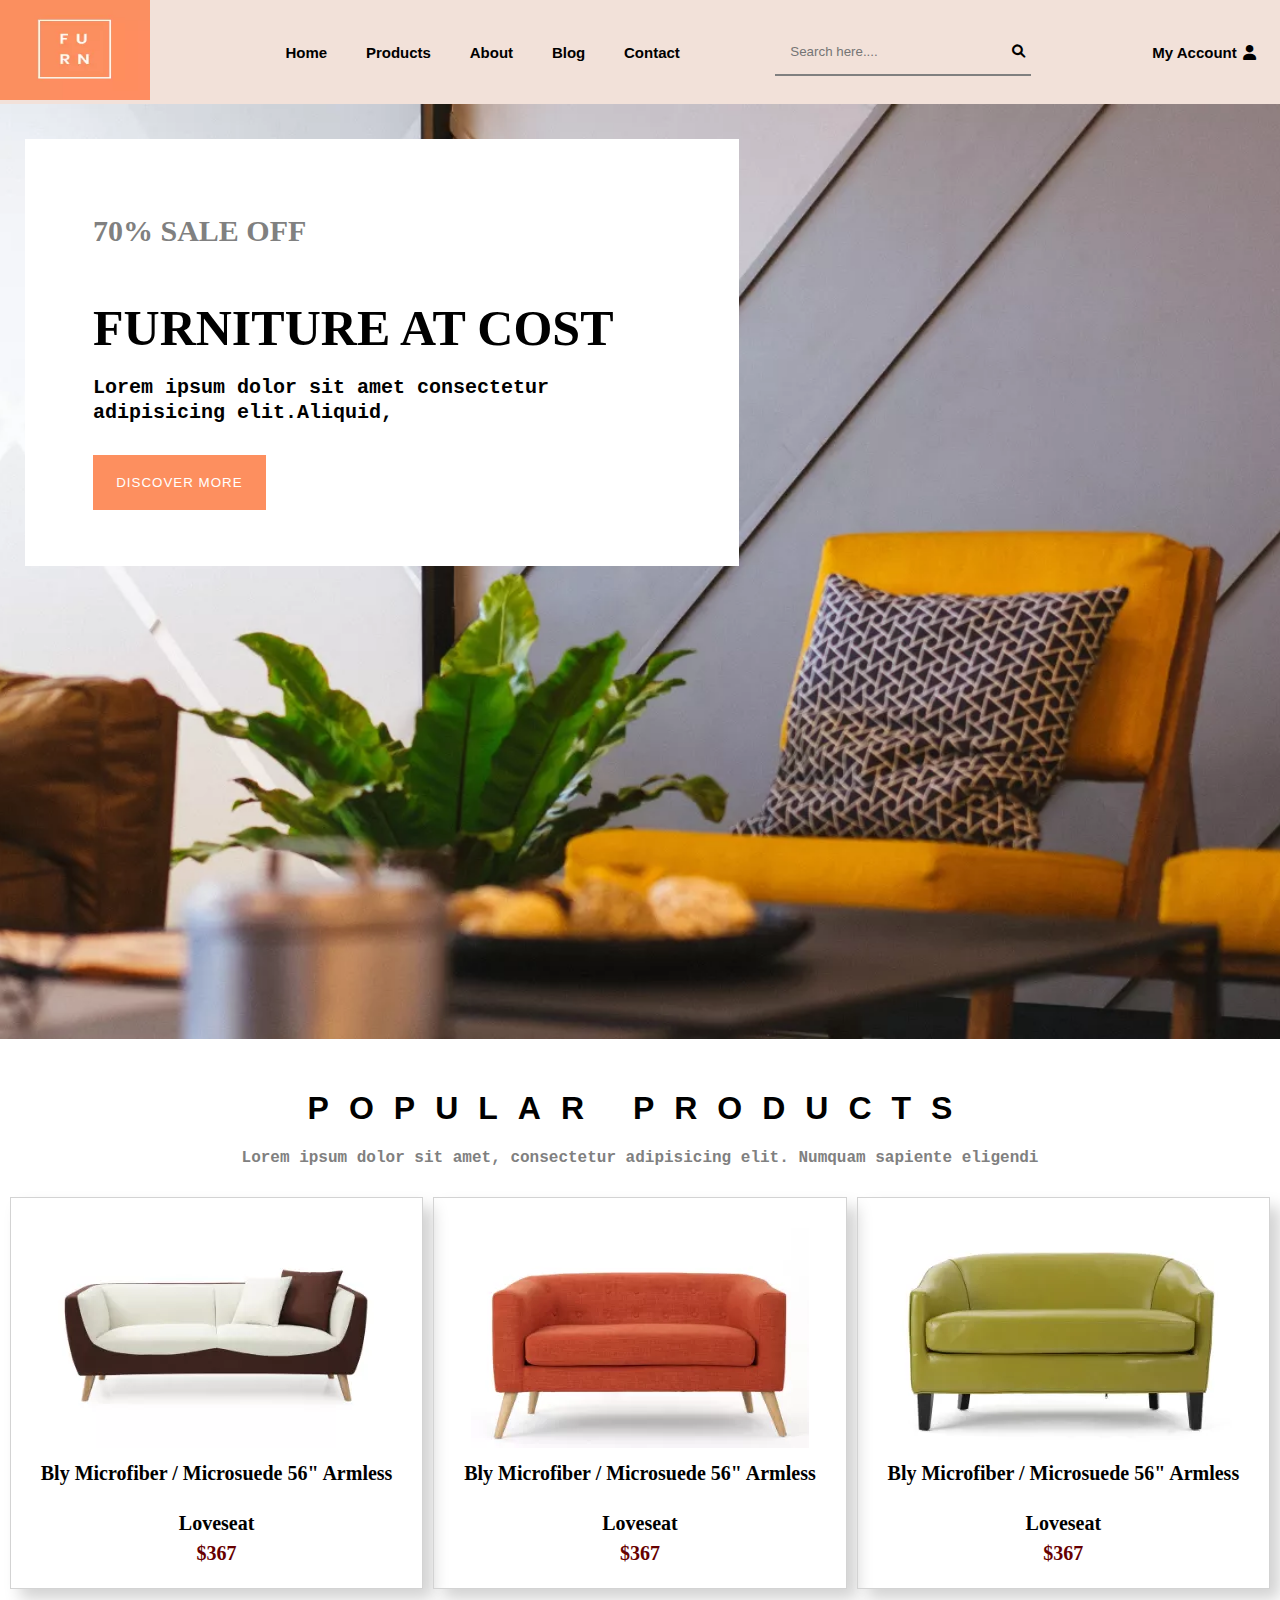
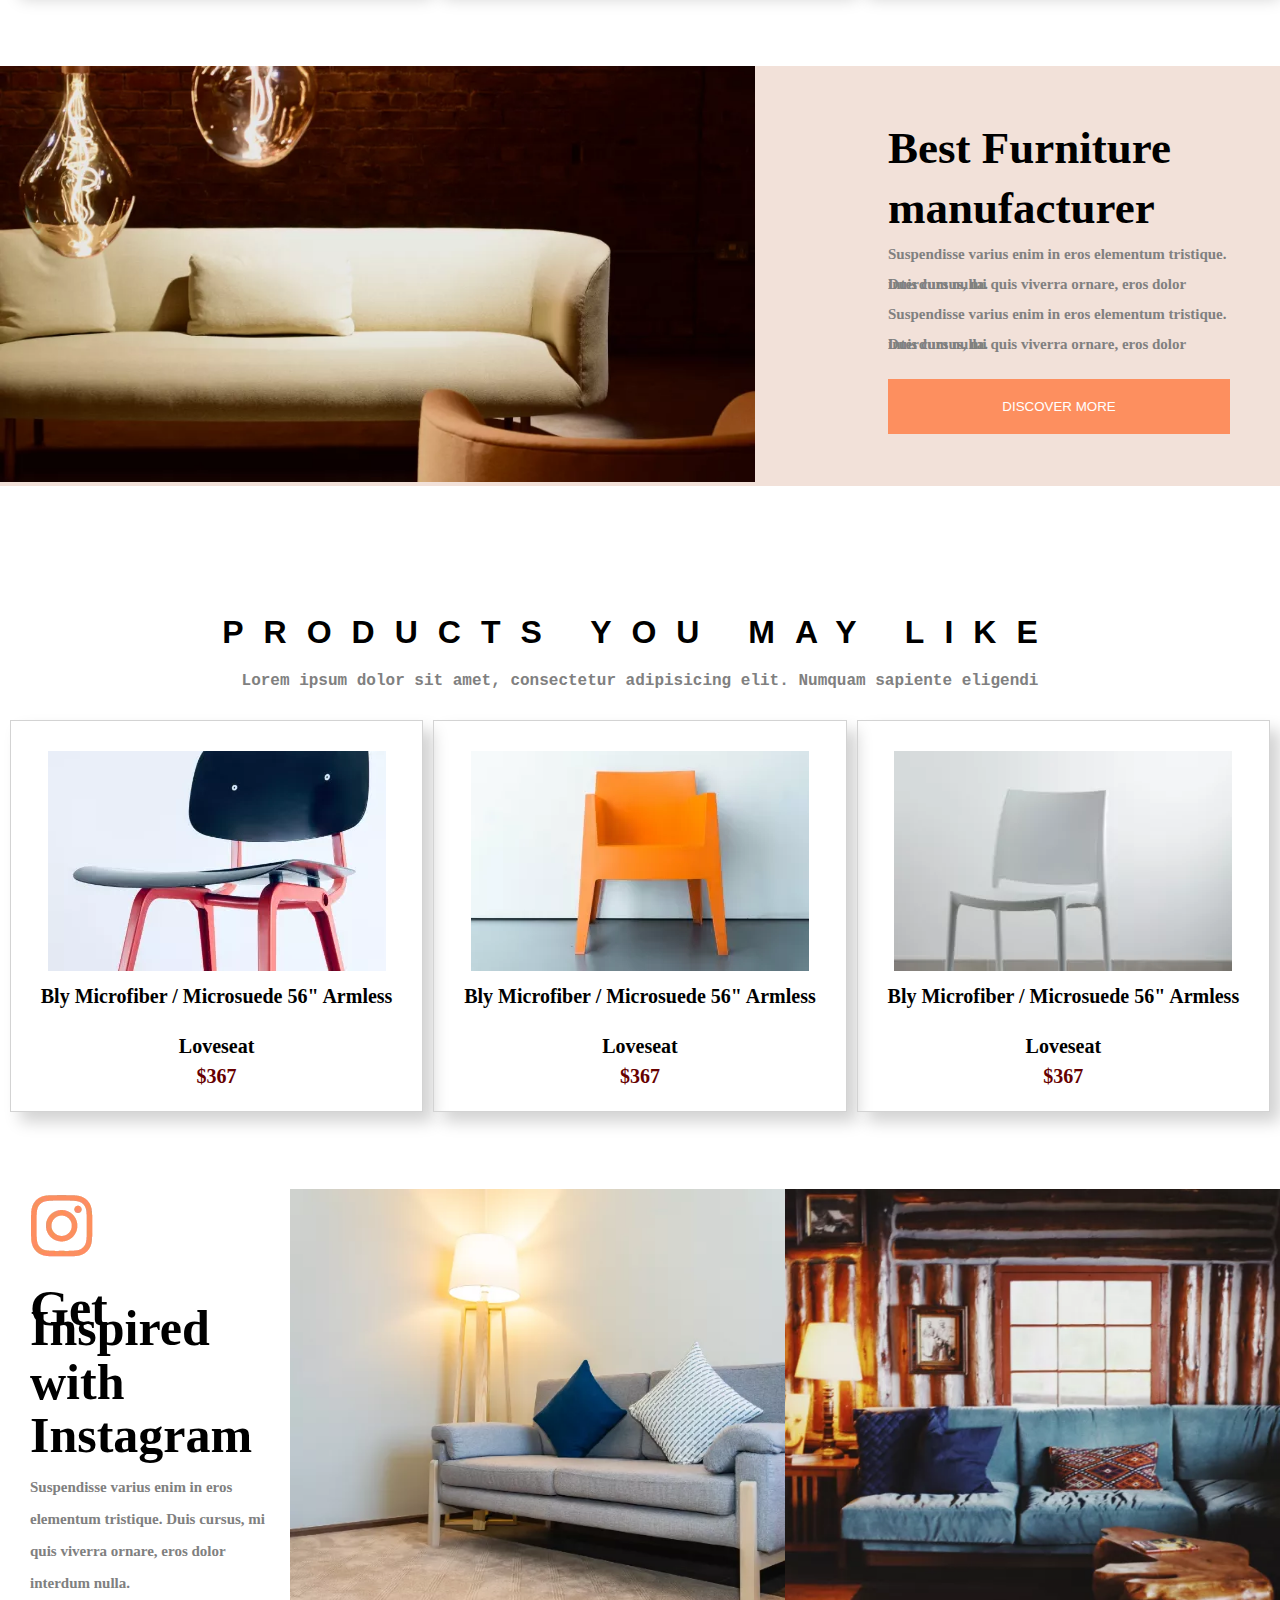
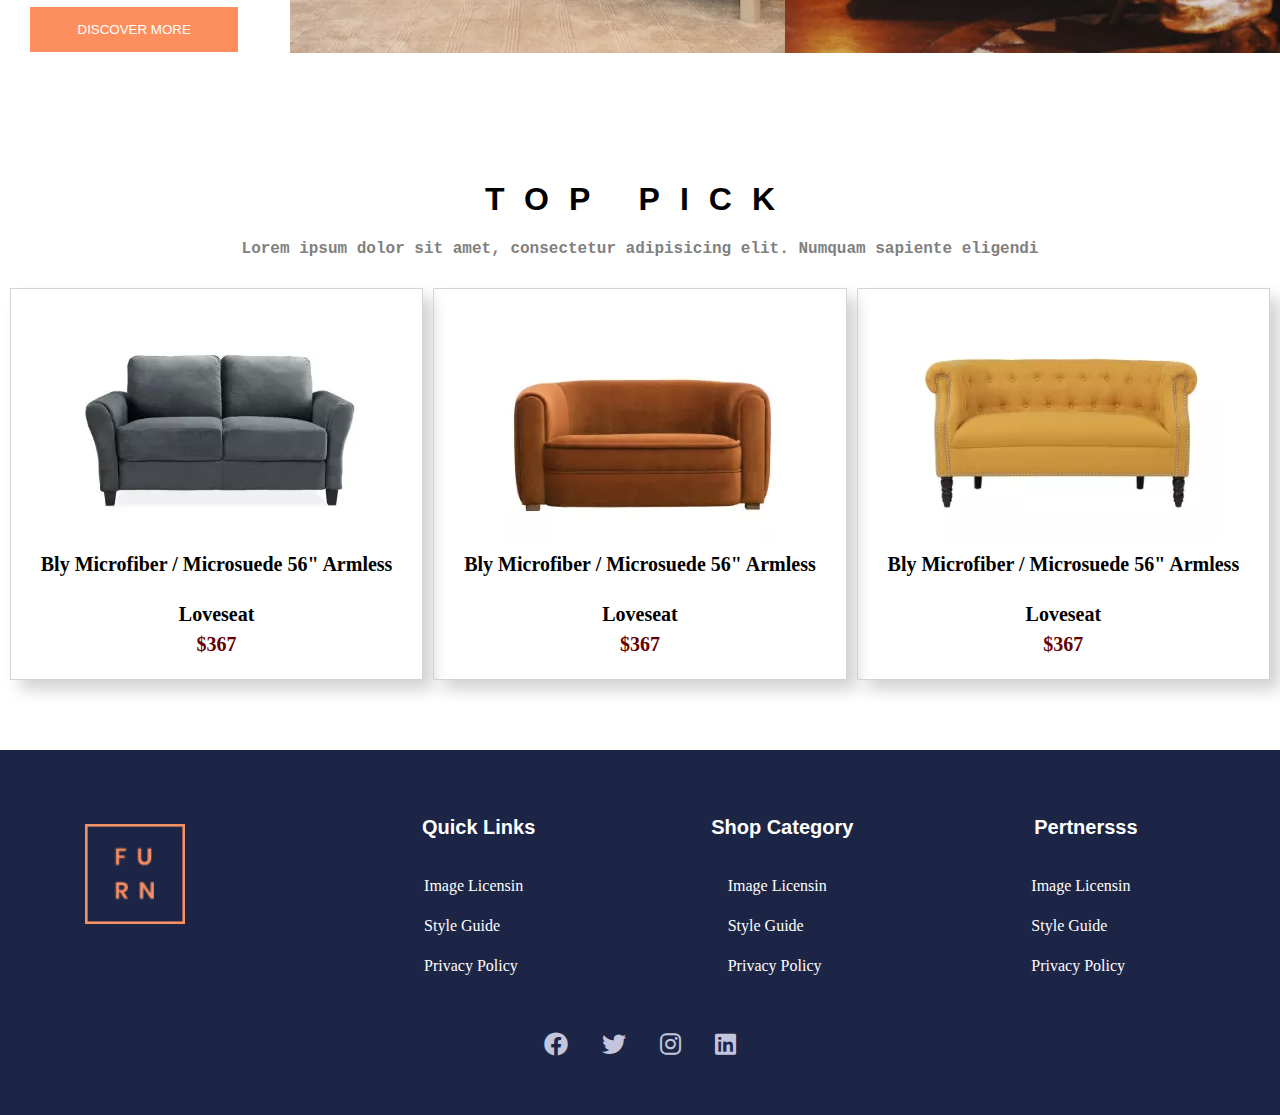
==== index.html @ af9465bc "e-project" ====
<!DOCTYPE html>
<html lang="en">
  <head>
    <meta charset="UTF-8" />
    <meta name="viewport" content="width=device-width, initial-scale=1.0" />
    <title>Document</title>
    <link rel="stylesheet" href="style.css" />
    <link
      rel="stylesheet"
      href="https://cdnjs.cloudflare.com/ajax/libs/font-awesome/6.7.2/css/all.min.css"
      integrity="sha512-Evv84Mr4kqVGRNSgIGL/F/aIDqQb7xQ2vcrdIwxfjThSH8CSR7PBEakCr51Ck+w+/U6swU2Im1vVX0SVk9ABhg=="
      crossorigin="anonymous"
      referrerpolicy="no-referrer"
    />
    <link
      rel="stylesheet"
      href="https://cdnjs.cloudflare.com/ajax/libs/font-awesome/6.0.0-beta3/css/all.min.css"
    />
  </head>
  <body>
    <div class="navbar">
      <div class="image">
        <img src="logo.webp" alt="" />
      </div>

      <div class="list">
        <ul>
          <li><a href="index.html">Home</a></li>
          <li><a href="product.html">Products</a></li>
          <li><a href="">About</a></li>
          <li><a href="">Blog</a></li>
          <li><a href="">Contact</a></li>
        </ul>
      </div>

      <div class="search">
        <input type="search" placeholder="Search here...." />
        <button><i class="fa fa-search" aria-hidden="true"></i></button>
      </div>
      <div class="list-2">
        <ul>
          <li><a href="login.html">My Account</a></li>
          <li><i class="fa-solid fa-user"></i></li>
        </ul>
      </div>
    </div>

    <div class="main">
      <div class="hero">
        <h4>70% SALE OFF</h4>
        <h1>FURNITURE AT COST</h1>
        <span
          >Lorem ipsum dolor sit amet consectetur adipisicing
          elit.Aliquid,</span
        >
        <button>DISCOVER MORE</button>
      </div>
    </div>

    <div class="products">
      <h1>POPULAR PRODUCTS</h1>
      <span
        >Lorem ipsum dolor sit amet, consectetur adipisicing elit. Numquam
        sapiente eligendi</span
      >
    </div>

    <div class="cards">
      <div class="sofa-cards">
        <img src="popular1.png.webp" alt="" />
        <p>Bly Microfiber / Microsuede 56" Armless</p>
        <p>Loveseat</p>
        <span>$367</span>
      </div>
      <div class="sofa-cards">
        <img src="popular2.png.webp" alt="" />
        <p>Bly Microfiber / Microsuede 56" Armless</p>
        <p>Loveseat</p>
        <span>$367</span>
      </div>
      <div class="sofa-cards">
        <img src="popular3.png.webp" alt="" />
        <p>Bly Microfiber / Microsuede 56" Armless</p>
        <p>Loveseat</p>
        <span>$367</span>
      </div>
    </div>

    <div class="banner">
      <div class="banner-1">
        <img src="visit_bg.png" alt="" />
      </div>
      <div class="banner-2">
        <h1>Best Furniture</h1>
        <h1>manufacturer</h1>
        <p>Suspendisse varius enim in eros elementum tristique.</p>
        <p>Duis cursus, mi quis viverra ornare, eros dolor interdum nulla.</p>
        <p>Suspendisse varius enim in eros elementum tristique.</p>
        <p>Duis cursus, mi quis viverra ornare, eros dolor interdum nulla.</p>
        <button>DISCOVER MORE</button>
      </div>
    </div>

    <div class="products">
      <h1>PRODUCTS YOU MAY LIKE</h1>
      <span
        >Lorem ipsum dolor sit amet, consectetur adipisicing elit. Numquam
        sapiente eligendi</span
      >
    </div>

    <div class="cards">
      <div class="sofa-cards">
        <img src="popular4.png.webp" alt="" />
        <p>Bly Microfiber / Microsuede 56" Armless</p>
        <p>Loveseat</p>
        <span>$367</span>
      </div>
      <div class="sofa-cards">
        <img src="popular5.png.webp" alt="" />
        <p>Bly Microfiber / Microsuede 56" Armless</p>
        <p>Loveseat</p>
        <span>$367</span>
      </div>
      <div class="sofa-cards">
        <img src="popular6.png.webp" alt="" />
        <p>Bly Microfiber / Microsuede 56" Armless</p>
        <p>Loveseat</p>
        <span>$367</span>
      </div>
    </div>

    <div class="banner-3">
      <div class="insta">
        <img src="insta.png.webp" alt="" />
        <h1>Get Inspired</h1>
        <h1>with</h1>
        <h1>Instagram</h1>
        <p>Suspendisse varius enim in eros</p>
        <p>elementum tristique. Duis cursus, mi</p>
        <p>quis viverra ornare, eros dolor</p>
        <p>interdum nulla.</p>
        <button>DISCOVER MORE</button>
      </div>

      <div class="pic-1">
        <img src="instra1.png.webp" alt="" />
        <img src="instra2.png.webp" alt="" />
      </div>
    </div>

    <div class="products">
      <h1>TOP PICK</h1>
      <span
        >Lorem ipsum dolor sit amet, consectetur adipisicing elit. Numquam
        sapiente eligendi</span
      >
    </div>

    <div class="cards">
      <div class="sofa-cards">
        <img src="popular7.png.webp" alt="" />
        <p>Bly Microfiber / Microsuede 56" Armless</p>
        <p>Loveseat</p>
        <span>$367</span>
      </div>
      <div class="sofa-cards">
        <img src="popular8.png.webp" alt="" />
        <p>Bly Microfiber / Microsuede 56" Armless</p>
        <p>Loveseat</p>
        <span>$367</span>
      </div>
      <div class="sofa-cards">
        <img src="popular9.png.webp" alt="" />
        <p>Bly Microfiber / Microsuede 56" Armless</p>
        <p>Loveseat</p>
        <span>$367</span>
      </div>
    </div>

    <div class="footer">
      <div class="footer-info">
        <div class="footer-logo">
          <img src="logo2_footer.png.webp" alt="Logo" />
        </div>
        <div class="footer-links">
          <h4>Quick Links</h4>
          <ul>
            <li><a href="">Image Licensin</a></li>
            <li><a href="">Style Guide</a></li>
            <li><a href="">Privacy Policy</a></li>
          </ul>
        </div>
        <div class="footer-links">
          <h4>Shop Category</h4>
          <ul>
            <li><a href="">Image Licensin</a></li>
            <li><a href="">Style Guide</a></li>
            <li><a href="">Privacy Policy</a></li>
          </ul>
        </div>
        <div class="footer-links">
          <h4>Pertnersss</h4>
          <ul>
            <li><a href="">Image Licensin</a></li>
            <li><a href="">Style Guide</a></li>
            <li><a href="">Privacy Policy</a></li>
          </ul>
        </div>
      </div>

      <div class="footer-social">
        <ul>
          <li>
            <a href="https://www.facebook.com/"
              ><i class="fab fa-facebook"></i
            ></a>
          </li>
          <li>
            <a href="https://x.com/?lang=en"><i class="fab fa-twitter"></i></a>
          </li>
          <li>
            <a href="https://www.instagram.com/accounts/login/?hl=en"
              ><i class="fab fa-instagram"></i
            ></a>
          </li>
          <li>
            <a href="https://www.linkedin.com/login"
              ><i class="fab fa-linkedin"></i
            ></a>
          </li>
        </ul>
      </div>
    </div>
  </body>
</html>
---- style.css ----
body{
    margin: 0;
    padding: 0;

}

.navbar{
    display: flex;
    align-items: center;
    justify-content: space-between;
    background: rgb(242, 225, 217);
}
.image img{
    width: 150px;
    height: 100px;
}
.list{
    width: 40%;

}
.list-2{
    width: 15%;
    display: flex;
    align-items: center;
    justify-content: space-evenly;
}

.list ul li a{
    text-decoration: none;
    color: black;
    
}

.list ul li a:hover,.list-2 ul li a:hover{
    color: #f4a261;
    text-decoration: none;
}
.list ul {
    display: flex;
    justify-content: space-evenly;
    list-style: none;
    font-weight: bold;
    font-size: 15px;
    font-family: 'Gill Sans', 'Gill Sans MT', Calibri, 'Trebuchet MS', sans-serif;
}
.search{
    display: flex;
    width: 20%;
    /* padding-right: 50px; */
}
.search input{
    width: 100%;
    padding: 15px;
    border: none;
    border-bottom: 2px solid gray;
    background: rgb(242, 225, 217);
}

.search button{
    border: none;
    background: none;
    border-bottom: 2px solid grey;
    
}
.search button:hover{
    color: #FD8F5F;
}

.list-2 ul li a{
    text-decoration: none;
    color: black;
}

.list-2 ul {
    display: flex;
    justify-content: space-evenly;
    width: 60%;
    list-style: none;
    font-weight: bold;
    font-size: 15px;
    font-family: 'Gill Sans', 'Gill Sans MT', Calibri, 'Trebuchet MS', sans-serif;
}

.hero{
    display: flex;
    flex-direction: column;
    justify-content: center;
    line-height: 25px;
    padding: 39px 70px 56px 68px;
    width: 45%;
    margin-left: 25px;
    position: relative;
    overflow: hidden;
    background: #fff;
   
}

.main{
    height: 100vh;
    background-image: url("h1_hero.png");
    background-position: center;
    background-repeat: no-repeat;
    background-size: cover;
    padding-top: 35px;
}

.hero h4{
    font-size: 30px;
    color: gray;
}

.hero h1{
    font-size: 50px;

}

.hero span{
    font-size: 20px;
    font-family: 'Courier New', Courier, monospace;
    font-weight: bold;
}

.hero button{
    border: none;
    background: #FD8F5F;
    color: #fff;
    padding: 20px;
    width: 30%;
    margin-top: 30px;
    letter-spacing: 1px;
    transition: 0.3s ease-in-out;

    
}

.hero button:hover{
    background-color: white;
    color: #FD8F5F;
    border: 1px solid #FD8F5F;
    transform: scale(1.05);
}

.products{
    display: flex;
    justify-content: center;
    align-items: center;
    flex-direction: column;
    padding-top: 30px;

}

.products h1{
    font-weight: bold;
    font-family: 'Segoe UI', Tahoma, Geneva, Verdana, sans-serif;
    letter-spacing: 20px;
}

.products span{
    color: gray;
    font-weight: bold;
    font-family: 'Courier New', Courier, monospace;
}

.cards{
    display: flex;
    justify-content: space-evenly;
    align-items: center;
    padding-top: 30PX;
    /* border: 1px solid black; */
}

.sofa-cards{
    display: flex;
    justify-content: center;
    align-items: center;
    flex-direction: column;
    line-height: 10px;
    border: 1px solid lightgrey;
    box-sizing: border-box;
    padding: 30px;
    box-shadow: 10px 10px 15px lightgray;

}

.sofa-cards p{
    font-weight: bold;
    font-size: 20px;
}

.sofa-cards span{
    font-weight: bold;
    font-size: 20px;
    color: #670000;
}

.banner{
    display: flex;
    background: rgb(242, 225, 217);
    margin-top: 6%;
    margin-bottom: 6%;
}

.banner-1 img{
    width: 85%;
}

.banner-2{
   display: flex;
   justify-content: center;
   flex-direction: column;
   line-height: 0;
   padding-right: 50px;
}

.banner-2 h1{
    font-size: 45px;
    font-weight: bold;
}

.banner-2 p{
    color: grey;
    font-weight: bold;
    font-size: 15px;
}

.banner-2 button{
    border: none;
    background: #FD8F5F;
    color: white;
    padding: 20px;
    margin-top: 20px;
    transition: 0.3s ease-in-out;
}
.banner-2 button:hover{
    background-color: white;
    color: #FD8F5F;
    border: 1px solid #FD8F5F;
    transform: scale(1.05);

}
.banner-3{
    display: flex;
    justify-content: center;
    align-items: center;
    margin-top: 6%;
    margin-bottom: 6%;
}
.insta{
    width: 25%;
    padding-left: 30px;
}
.insta h1{
    font-size:50px;
    line-height: 20px;
}

.insta p{
    font-size: 15px;
    color: grey;
    font-weight: bold;
}
.pic-1{
    display: flex;
}

.insta button{
    padding: 15px;
    width: 80%;
    border: none;
    background: #FD8F5F;
    color: white;
    transition: 0.3s ease-in-out;
    
}
.insta button:hover{
    background-color: white;
    color: #FD8F5F;
    border: 1px solid #FD8F5F;
    transform: scale(1.05);
}
.pic-1 img{
    width: 50%;
}

.footer {
    background-color: #1D2547;
    color: #fff;
    padding: 40px 0;
    text-align: center;
    margin-top: 70px;
}

.footer-info {
    display: flex;
    justify-content: space-evenly;
    align-items: center;
    margin-bottom: 30px;
}

.footer-logo img {
    max-width: 150px;
    height: 100px;
    margin-right: 100px;
    margin-bottom: 40px;
}



.footer-links ul {
   line-height: 2.5;
   padding-right: 50px;
}

.footer-links ul li {
    display: flex;
    margin: 0 15px;
}

.footer-links ul li a {
    color: #fff;
    text-decoration: none;
    font-size: 16px;
}

.footer-links ul li a:hover {
    color: #f4a261;
    text-decoration: underline;
}


.footer-links h4{
    color: #fff;
    font-size: 20px;
    font-weight: bold;
    font-family: "Poppins", sans-serif;
}

.footer-social ul {
    list-style: none;
    padding: 0;
}

.footer-social ul li {
    display: inline-block;
    margin: 0 15px;
}

.footer-social ul li a {
    color: #C2C5DB;
    font-size: 24px;
    transition: color 0.3s;
}

.footer-social ul li a:hover {
    color: #f4a261;
}

.footer-bottom p {
    font-size: 14px;
    margin-top: 20px;
}

@media (max-width: 768px) {
    .footer-info {
        flex-direction: column;
        text-align: center;
    }

    .footer-links ul {
        margin-top: 20px;
    }

    .footer-links ul li {
        margin: 5px 0;
    }
}
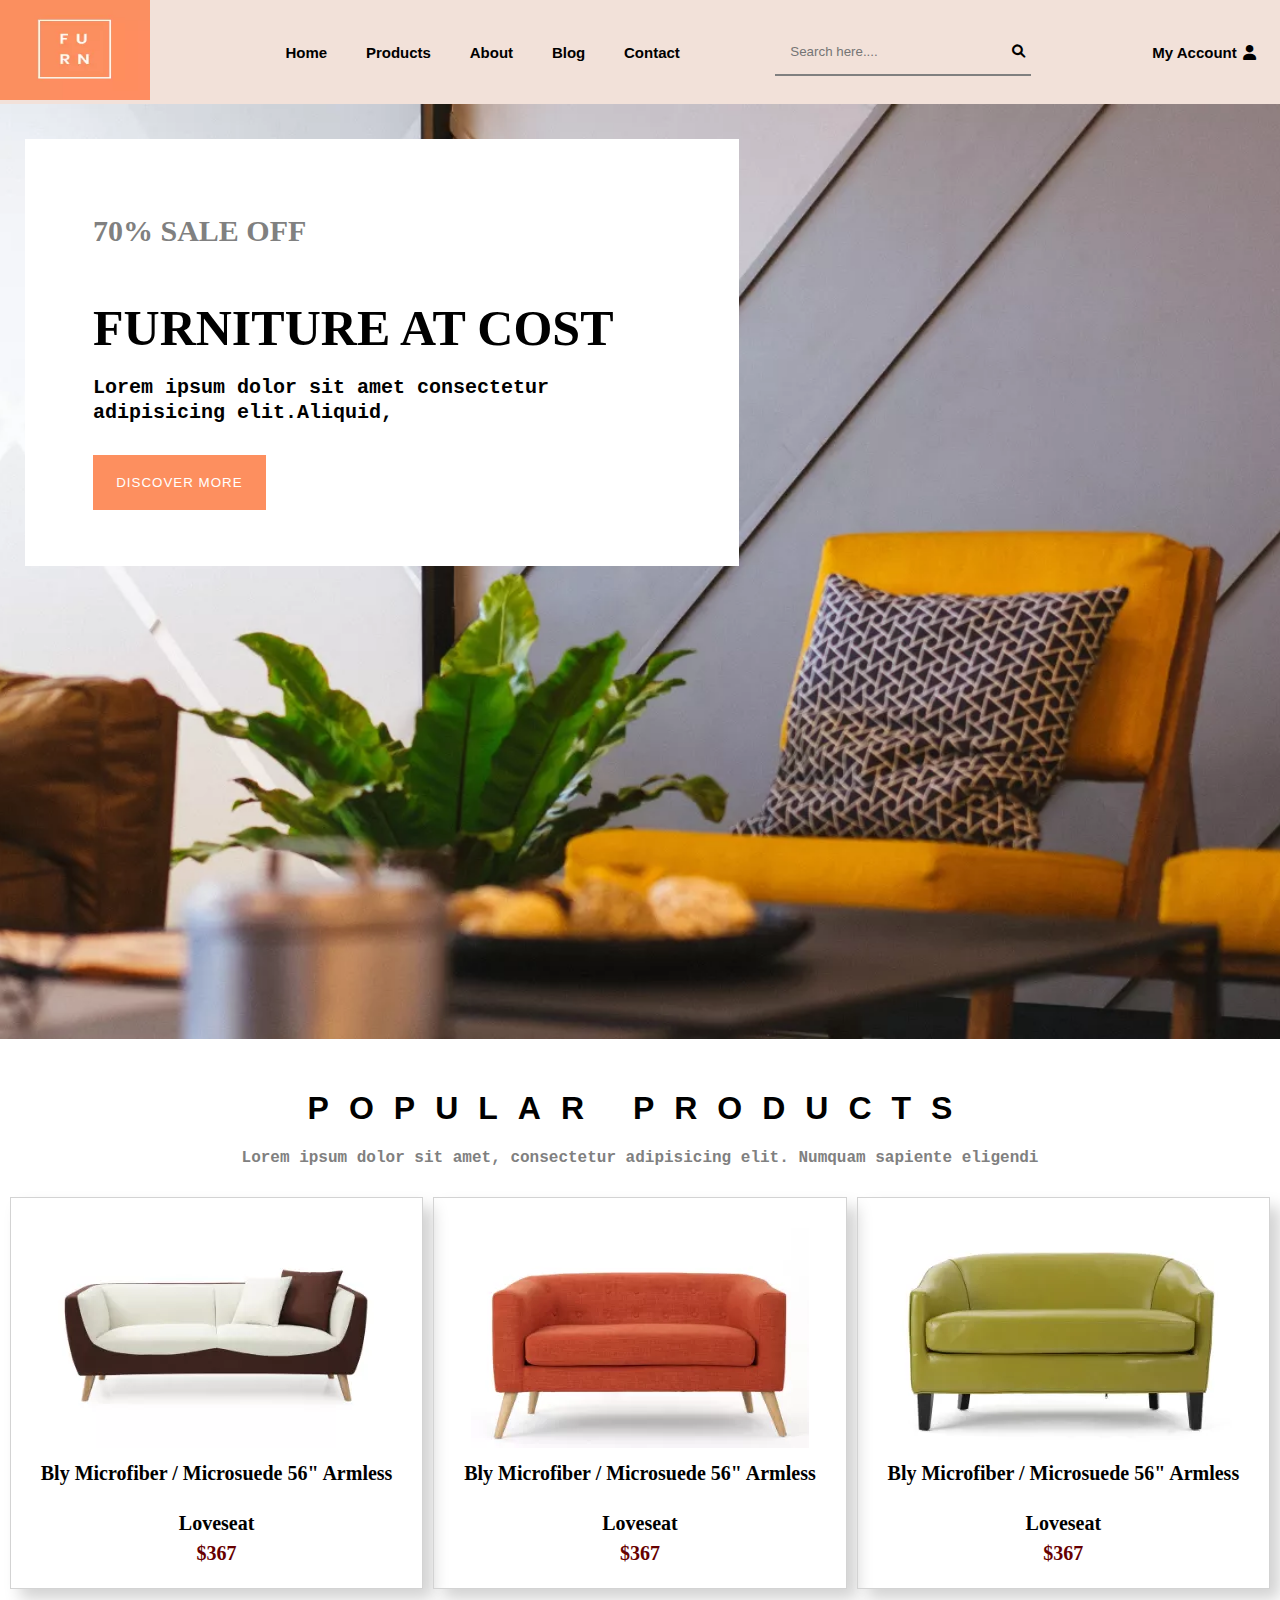
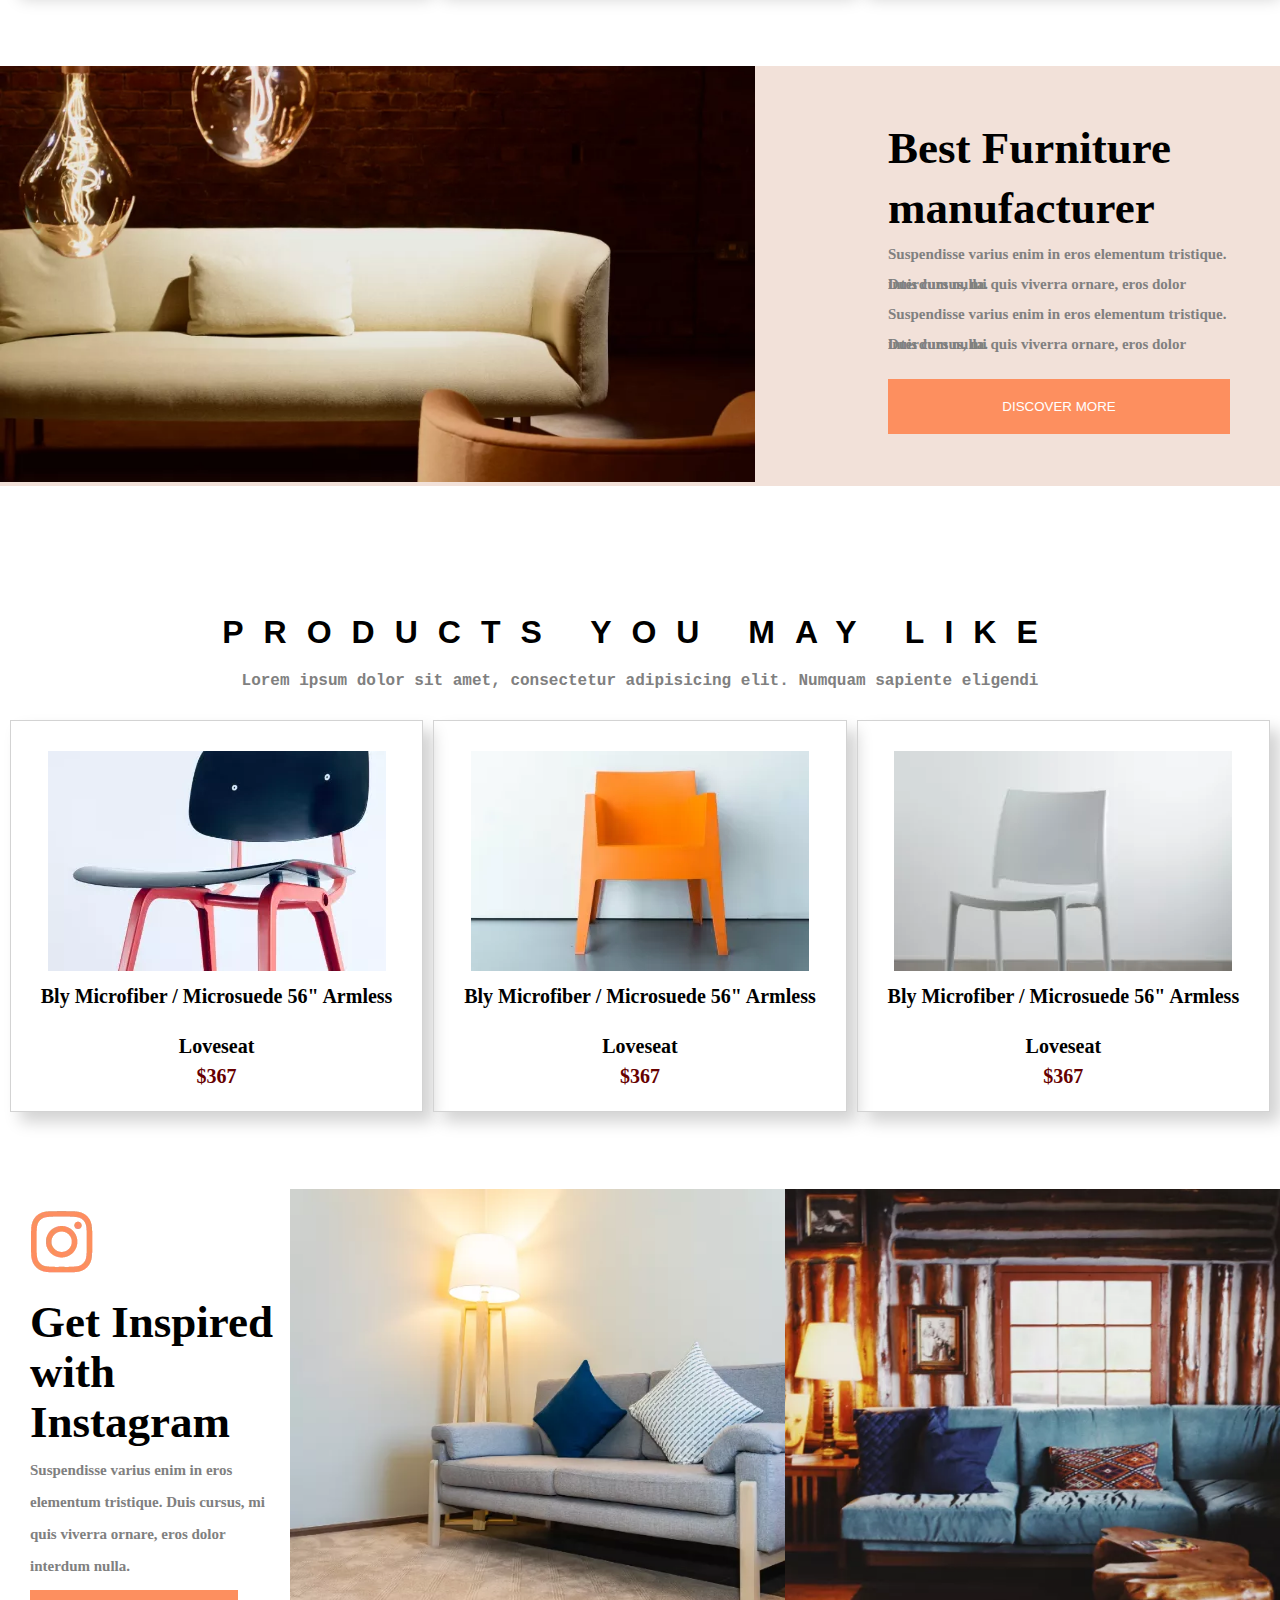
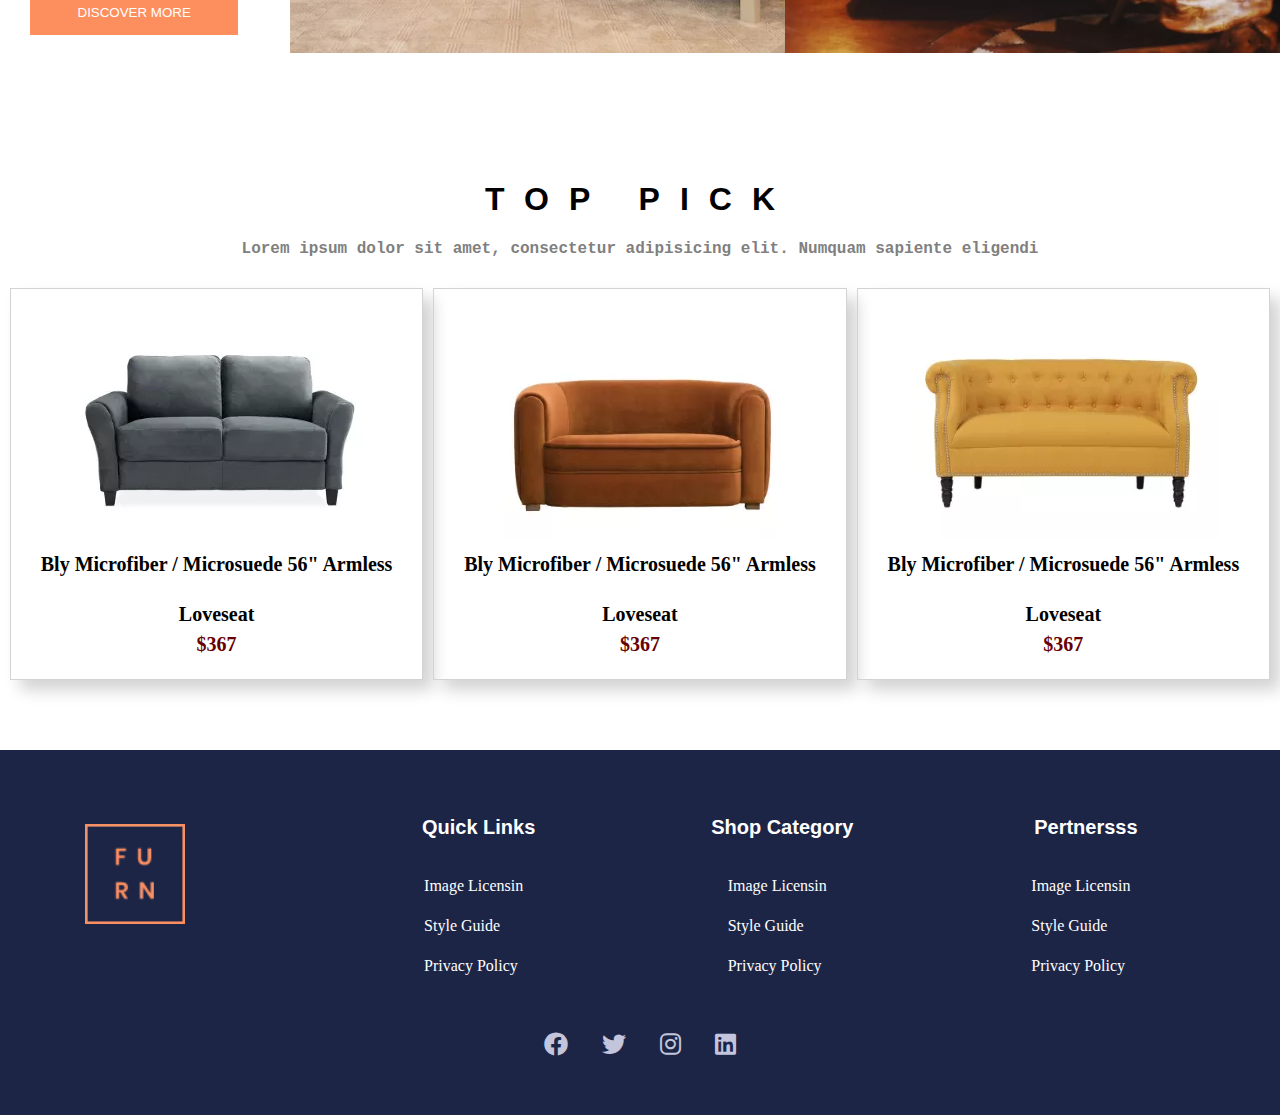
==== commit 29365437: "new-2" ====
--- a/index.html
+++ b/index.html
@@ -27,9 +27,9 @@
         <ul>
           <li><a href="index.html">Home</a></li>
           <li><a href="product.html">Products</a></li>
-          <li><a href="">About</a></li>
+          <li><a href="Aboutus.html">About</a></li>
           <li><a href="">Blog</a></li>
-          <li><a href="">Contact</a></li>
+          <li><a href="contact.html">Contact</a></li>
         </ul>
       </div>
 
--- a/style.css
+++ b/style.css
@@ -9,6 +9,10 @@
     align-items: center;
     justify-content: space-between;
     background: rgb(242, 225, 217);
+    position: sticky;
+    top: 0;
+    left: 0;
+    z-index: 999;
 }
 .image img{
     width: 150px;
@@ -92,6 +96,7 @@
     position: relative;
     overflow: hidden;
     background: #fff;
+    
    
 }
 
@@ -102,6 +107,21 @@
     background-repeat: no-repeat;
     background-size: cover;
     padding-top: 35px;
+    animation: appear linear;
+    animation-timeline: view();
+    animation-range: entry 0% cover 40%;
+}
+
+@keyframes appear {
+    from{
+        opacity: 0;
+        scale: 0.5;
+    }
+    to{
+        opacity: 1;
+        scale: 1;
+    }
+
 }
 
 .hero h4{
@@ -146,7 +166,20 @@
     align-items: center;
     flex-direction: column;
     padding-top: 30px;
-
+    animation: appear linear;
+    animation-timeline: view();
+    animation-range: entry 0% cover 40%;
+}
+
+@keyframes appear {
+    from{
+        opacity: 0;
+        scale: 0.5;
+    }
+    to{
+        opacity: 1;
+        scale: 1;
+    }
 }
 
 .products h1{
@@ -166,6 +199,21 @@
     justify-content: space-evenly;
     align-items: center;
     padding-top: 30PX;
+    animation: appear linear;
+    animation-timeline: view();
+    animation-range: entry 0% cover 40%;
+}
+
+@keyframes appear {
+    from{
+        opacity: 0;
+        scale: 0.5;
+    }
+    to{
+        opacity: 1;
+        scale: 1;
+    }
+
     /* border: 1px solid black; */
 }
 
@@ -198,7 +246,22 @@
     background: rgb(242, 225, 217);
     margin-top: 6%;
     margin-bottom: 6%;
-}
+    animation: appear linear;
+    animation-timeline: view();
+    animation-range: entry 0% cover 40%;
+}
+
+@keyframes appear {
+    from{
+        opacity: 0;
+        scale: 0.5;
+    }
+    to{
+        opacity: 1;
+        scale: 1;
+    }
+}
+
 
 .banner-1 img{
     width: 85%;
@@ -210,7 +273,22 @@
    flex-direction: column;
    line-height: 0;
    padding-right: 50px;
-}
+   animation: appear linear;
+   animation-timeline: view();
+   animation-range: entry 0% cover 40%;
+}
+
+@keyframes appear {
+   from{
+       opacity: 0;
+       scale: 0.5;
+   }
+   to{
+       opacity: 1;
+       scale: 1;
+   }
+}
+
 
 .banner-2 h1{
     font-size: 45px;
@@ -244,13 +322,28 @@
     align-items: center;
     margin-top: 6%;
     margin-bottom: 6%;
+    animation: appear linear;
+    animation-timeline: view();
+    animation-range: entry 0% cover 40%;
+}
+
+@keyframes appear {
+    from{
+        opacity: 0;
+        scale: 0.5;
+    }
+    to{
+        opacity: 1;
+        scale: 1;
+    }
+
 }
 .insta{
     width: 25%;
     padding-left: 30px;
 }
 .insta h1{
-    font-size:50px;
+    font-size:45px;
     line-height: 20px;
 }
 
